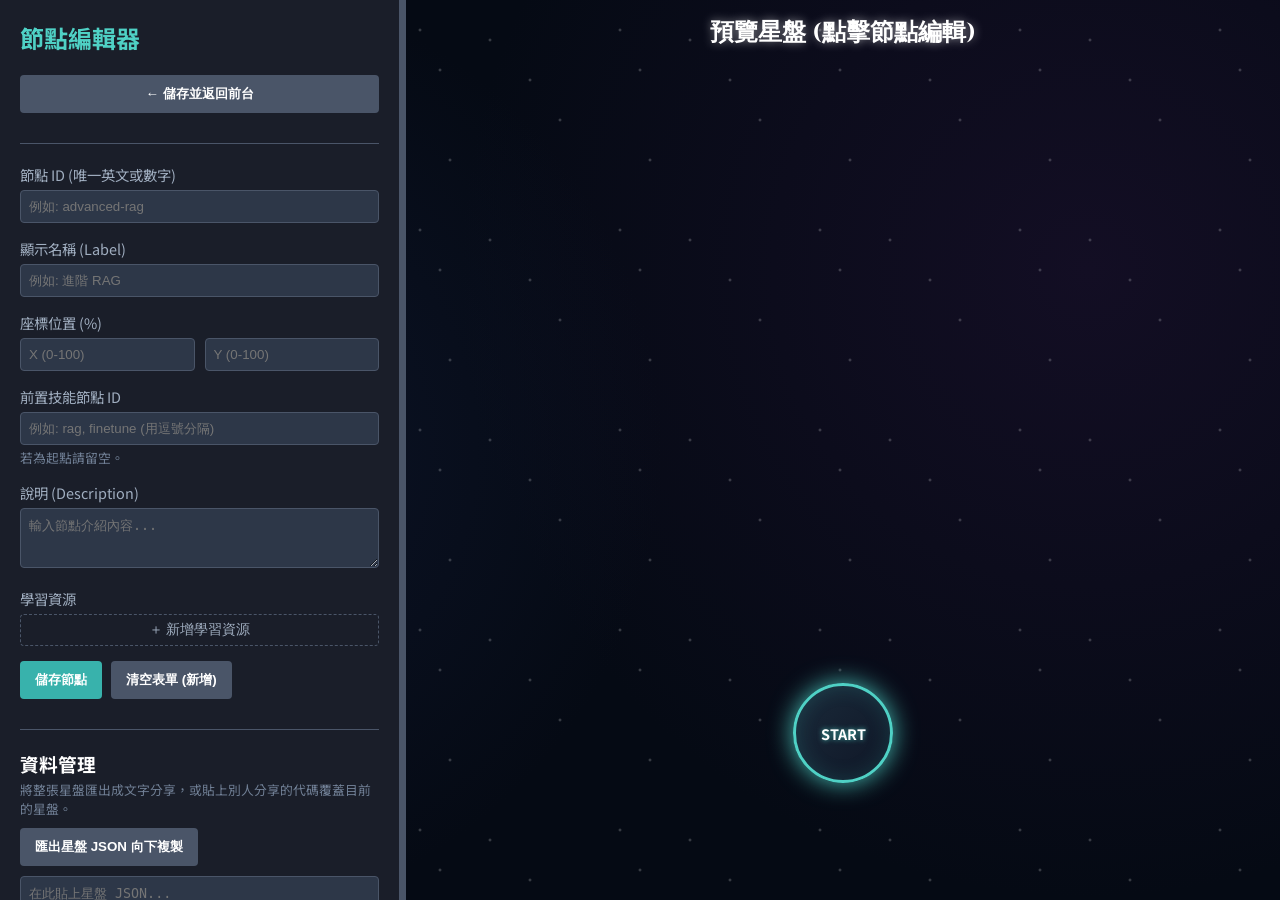
==== editor.html @ f5196e2c "Add files via upload" ====
<!DOCTYPE html>
<html lang="zh-TW">

<head>
    <meta charset="UTF-8">
    <meta name="viewport" content="width=device-width, initial-scale=1.0">
    <title>LLM 星盤編輯器</title>
    <!-- 引入與前台相同的樣式檔以保持預覽一致性 -->
    <link rel="stylesheet" href="styles.css">
    <link
        href="https://fonts.googleapis.com/css2?family=Cinzel:wght@600;800&family=Noto+Sans+TC:wght@400;700&display=swap"
        rel="stylesheet">
    <style>
        /* 編輯器覆蓋樣式與版面配置 */
        body {
            display: flex;
            flex-direction: row;
            /* 左右並排 */
            overflow: hidden;
        }

        #editor-sidebar {
            width: 400px;
            min-width: 280px;
            max-width: 700px;
            background: #1a1e29;
            border-right: 1px solid #4a5568;
            height: 100vh;
            padding: 20px;
            overflow-y: auto;
            position: relative;
            z-index: 100;
            flex-shrink: 0;
        }

        /* 拖曳調整側邊欄寬度的把手 */
        #resize-handle {
            width: 6px;
            cursor: col-resize;
            background: #4a5568;
            height: 100vh;
            flex-shrink: 0;
            transition: background 0.2s;
        }

        #resize-handle:hover,
        #resize-handle.active {
            background: var(--active-border);
        }

        #app {
            flex: 1;
            /* 佔滿剩餘空間 */
            position: relative;
        }

        h2 {
            margin-bottom: 20px;
            color: var(--active-border);
            font-size: 1.5rem;
        }

        .form-group {
            margin-bottom: 15px;
        }

        label {
            display: block;
            margin-bottom: 5px;
            color: #a0aec0;
            font-size: 0.9rem;
        }

        input[type="text"],
        input[type="number"],
        textarea {
            width: 100%;
            padding: 8px;
            background: #2d3748;
            border: 1px solid #4a5568;
            color: white;
            border-radius: 4px;
        }

        textarea {
            resize: vertical;
            min-height: 60px;
        }

        .btn {
            background: #38b2ac;
            color: white;
            border: none;
            padding: 10px 15px;
            cursor: pointer;
            border-radius: 4px;
            margin-right: 5px;
            margin-bottom: 10px;
            font-weight: bold;
        }

        .btn:hover {
            background: #4fd1c5;
        }

        .btn-danger {
            background: #e53e3e;
        }

        .btn-danger:hover {
            background: #fc8181;
        }

        .btn-secondary {
            background: #4a5568;
        }

        .btn-secondary:hover {
            background: #718096;
        }

        hr {
            border: 0;
            border-top: 1px solid #4a5568;
            margin: 20px 0;
        }

        .hint {
            font-size: 0.8rem;
            color: #718096;
            margin-top: 3px;
        }

        /* 讓預覽區的節點滑鼠游標都是指標，方便點擊 */
        #preview-container .node {
            cursor: pointer !important;
        }

        /* 被選取的節點強調顯示 */
        .node.selected {
            border-color: #f6e05e;
            box-shadow: 0 0 20px rgba(246, 224, 94, 0.8);
            transform: translate(-50%, -50%) scale(1.1);
            z-index: 10;
        }

        /* 學習資源輸入列樣式 */
        .resource-row {
            display: flex;
            gap: 5px;
            margin-bottom: 8px;
            align-items: center;
        }

        .resource-row input {
            flex: 1;
            padding: 6px;
            background: #2d3748;
            border: 1px solid #4a5568;
            color: white;
            border-radius: 4px;
            font-size: 0.85rem;
        }

        .resource-row .btn-remove-res {
            background: #e53e3e;
            color: white;
            border: none;
            width: 28px;
            height: 28px;
            border-radius: 4px;
            cursor: pointer;
            font-size: 1.1rem;
            line-height: 1;
            flex-shrink: 0;
        }

        .resource-row .btn-remove-res:hover {
            background: #fc8181;
        }

        #btn-add-res {
            background: none;
            border: 1px dashed #4a5568;
            color: #a0aec0;
            padding: 6px 12px;
            cursor: pointer;
            border-radius: 4px;
            font-size: 0.85rem;
            width: 100%;
        }

        #btn-add-res:hover {
            border-color: var(--active-border);
            color: var(--active-border);
        }
    </style>
</head>

<body>
    <!-- 左側面板：編輯器 -->
    <div id="editor-sidebar">
        <h2>節點編輯器</h2>
        <button class="btn btn-secondary" style="width:100%" onclick="window.location.href='index.html'">←
            儲存並返回前台</button>
        <hr>

        <form id="node-form">
            <div class="form-group">
                <label for="f-id">節點 ID (唯一英文或數字)</label>
                <input type="text" id="f-id" required placeholder="例如: advanced-rag">
            </div>
            <div class="form-group">
                <label for="f-label">顯示名稱 (Label)</label>
                <input type="text" id="f-label" required placeholder="例如: 進階 RAG">
            </div>
            <div class="form-group">
                <label>座標位置 (%)</label>
                <div style="display: flex; gap: 10px;">
                    <input type="number" id="f-x" placeholder="X (0-100)" min="0" max="100" required>
                    <input type="number" id="f-y" placeholder="Y (0-100)" min="0" max="100" required>
                </div>
            </div>
            <div class="form-group">
                <label for="f-req">前置技能節點 ID</label>
                <input type="text" id="f-req" placeholder="例如: rag, finetune (用逗號分隔)">
                <div class="hint">若為起點請留空。</div>
            </div>
            <div class="form-group">
                <label for="f-desc">說明 (Description)</label>
                <textarea id="f-desc" placeholder="輸入節點介紹內容..."></textarea>
            </div>
            <div class="form-group">
                <label>學習資源</label>
                <div id="resources-list">
                    <!-- 動態生成的資源輸入列會放在這裡 -->
                </div>
                <button type="button" id="btn-add-res">＋ 新增學習資源</button>
            </div>

            <button type="submit" class="btn" id="btn-save">儲存節點</button>
            <button type="button" class="btn btn-secondary" id="btn-clear">清空表單 (新增)</button>
            <button type="button" class="btn btn-danger" id="btn-delete" style="display:none;">刪除節點</button>

            <div id="action-msg" style="color: #4fd1c5; font-size: 0.9rem; margin-top: 10px;"></div>
        </form>

        <hr>
        <h3>資料管理</h3>
        <p class="hint" style="margin-bottom:10px;">將整張星盤匯出成文字分享，或貼上別人分享的代碼覆蓋目前的星盤。</p>
        <button class="btn btn-secondary" id="btn-export">匯出星盤 JSON 向下複製</button>
        <textarea id="io-area" rows="4" placeholder="在此貼上星盤 JSON..."></textarea>
        <button class="btn btn-secondary" id="btn-import">匯入 JSON (將覆蓋全部)</button>
        <button class="btn btn-danger" id="btn-reset" style="margin-top:10px;">重置還原為預設星盤</button>

    </div>

    <!-- 可拖曳的寬度調整把手 -->
    <div id="resize-handle"></div>

    <!-- 右側面板：預覽區 -->
    <div id="app">
        <h1 class="title" style="margin: 0; padding: 1rem 0; font-size: 1.5rem;">預覽星盤 (點擊節點編輯)</h1>
        <div id="tree-container" id="preview-container">
            <!-- SVG 畫布 -->
            <svg id="edges-container"></svg>
            <!-- 節點容器 -->
            <div id="nodes-container"></div>
        </div>
    </div>

    <script src="editor.js"></script>
    <script>
        // === 側邊欄寬度拖曳調整 ===
        const resizeHandle = document.getElementById('resize-handle');
        const sidebar = document.getElementById('editor-sidebar');
        let isResizing = false;

        resizeHandle.addEventListener('mousedown', (e) => {
            isResizing = true;
            resizeHandle.classList.add('active');
            document.body.style.cursor = 'col-resize';
            document.body.style.userSelect = 'none';
            e.preventDefault();
        });

        document.addEventListener('mousemove', (e) => {
            if (!isResizing) return;
            let newWidth = e.clientX;
            // 限制最小與最大寬度
            newWidth = Math.max(280, Math.min(700, newWidth));
            sidebar.style.width = `${newWidth}px`;
        });

        document.addEventListener('mouseup', () => {
            if (isResizing) {
                isResizing = false;
                resizeHandle.classList.remove('active');
                document.body.style.cursor = '';
                document.body.style.userSelect = '';
            }
        });
    </script>
---- styles.css ----
:root {
    --bg-color: #050a14;
    --node-bg: #1a1e29;
    --node-border: #4a5568;
    --node-text: #a0aec0;

    --unlocked-border: #38b2ac;
    --unlocked-text: #e2e8f0;
    --unlocked-glow: rgba(56, 178, 172, 0.6);

    --active-border: #4fd1c5;
    --active-text: #ffffff;
    --active-glow: rgba(79, 209, 197, 0.9);

    --edge-color: #2d3748;
    --edge-active: #38b2ac;
    --edge-glow: drop-shadow(0 0 5px rgba(56, 178, 172, 0.8));
}

* {
    box-sizing: border-box;
    margin: 0;
    padding: 0;
}

body {
    background-color: var(--bg-color);
    /* 簡化版星空背景漸層 */
    background-image:
        radial-gradient(circle at 15% 50%, rgba(20, 30, 60, 0.5) 0%, transparent 40%),
        radial-gradient(circle at 85% 30%, rgba(40, 20, 60, 0.4) 0%, transparent 50%);
    color: white;
    font-family: 'Noto Sans TC', sans-serif;
    min-height: 100vh;
    overflow: hidden;
    position: relative;
    display: flex;
    flex-direction: column;
}

/* 簡單的星星點綴 */
body::before {
    content: '';
    position: absolute;
    top: 0;
    left: 0;
    right: 0;
    bottom: 0;
    background-image:
        radial-gradient(2px 2px at 20px 30px, #ffffff, rgba(0, 0, 0, 0)),
        radial-gradient(2px 2px at 40px 70px, #ffffff, rgba(0, 0, 0, 0)),
        radial-gradient(2px 2px at 50px 160px, #ffffff, rgba(0, 0, 0, 0)),
        radial-gradient(2px 2px at 90px 40px, #ffffff, rgba(0, 0, 0, 0)),
        radial-gradient(2px 2px at 130px 80px, #ffffff, rgba(0, 0, 0, 0)),
        radial-gradient(2px 2px at 160px 120px, #ffffff, rgba(0, 0, 0, 0));
    background-repeat: repeat;
    background-size: 200px 200px;
    opacity: 0.3;
    pointer-events: none;
    z-index: 0;
}

.title {
    font-family: 'Cinzel', serif;
    text-align: center;
    padding: 2rem 0;
    font-size: 2.5rem;
    text-shadow: 0 0 10px rgba(255, 255, 255, 0.5);
    z-index: 10;
    position: relative;
    pointer-events: none;
}

#app {
    flex: 1;
    display: flex;
    flex-direction: column;
    z-index: 1;
}

#tree-container {
    flex: 1;
    position: relative;
    width: 100%;
    /* 設定一個虛擬的畫布大小，方便絕對定位 */
    max-width: 1200px;
    margin: 0 auto;
    overflow: visible;
    cursor: grab;
}

#tree-container.panning {
    cursor: grabbing;
}

#edges-container {
    position: absolute;
    top: 0;
    left: 0;
    width: 100%;
    height: 100%;
    pointer-events: none;
    /* 讓點擊穿透線條 */
    z-index: 1;
}

#nodes-container {
    position: absolute;
    top: 0;
    left: 0;
    width: 100%;
    height: 100%;
    z-index: 2;
}

/* === Node Styles === */
.node {
    position: absolute;
    transform: translate(-50%, -50%);
    /* 以中心點定位 */
    width: 100px;
    height: 100px;
    border-radius: 50%;
    background: var(--node-bg);
    border: 3px solid var(--node-border);
    display: flex;
    justify-content: center;
    align-items: center;
    text-align: center;
    color: var(--node-text);
    font-weight: bold;
    font-size: 0.9rem;
    cursor: not-allowed;
    transition: all 0.4s cubic-bezier(0.175, 0.885, 0.32, 1.275);
    user-select: none;
    padding: 10px;
    box-shadow: inset 0 0 15px rgba(0, 0, 0, 0.8), 0 5px 15px rgba(0, 0, 0, 0.5);
}

/* Hover on locked node */
.node:hover {
    filter: brightness(1.2);
}

/* Node that can be unlocked */
.node.unlockable {
    cursor: pointer;
    border-color: var(--unlocked-border);
    color: var(--unlocked-text);
    box-shadow: inset 0 0 15px rgba(0, 0, 0, 0.8), 0 0 15px var(--unlocked-glow);
    animation: pulse 2s infinite alternate;
}

/* Node that is unlocked/active */
.node.active {
    cursor: pointer;
    background: linear-gradient(135deg, #1a2a3a 0%, #0f1626 100%);
    border-color: var(--active-border);
    color: var(--active-text);
    box-shadow: inset 0 0 20px rgba(56, 178, 172, 0.2), 0 0 25px var(--active-glow);
    text-shadow: 0 0 5px var(--active-glow);
}

.node.active:hover {
    transform: translate(-50%, -50%) scale(1.05);
}

@keyframes pulse {
    0% {
        box-shadow: inset 0 0 15px rgba(0, 0, 0, 0.8), 0 0 5px var(--unlocked-glow);
    }

    100% {
        box-shadow: inset 0 0 15px rgba(0, 0, 0, 0.8), 0 0 20px var(--unlocked-glow);
    }
}

/* === Edge Styles === */
.edge {
    stroke: var(--edge-color);
    stroke-width: 4;
    transition: all 0.5s ease;
}

.edge.active {
    stroke: var(--edge-active);
    filter: var(--edge-glow);
    stroke-width: 6;
}

/* === Nav Bar Styles === */
.nav-bar {
    position: absolute;
    top: 20px;
    right: 20px;
    z-index: 100;
    display: flex;
    gap: 8px;
}

.nav-link {
    color: var(--unlocked-text);
    text-decoration: none;
    border: 1px solid var(--unlocked-border);
    padding: 8px 16px;
    border-radius: 4px;
    font-size: 0.9rem;
    font-family: 'Noto Sans TC', sans-serif;
    cursor: pointer;
    transition: all 0.3s;
    background: rgba(26, 30, 41, 0.8);
}

.nav-link:hover {
    background: var(--unlocked-glow);
    color: white;
}

/* === Tooltip Styles === */
.tooltip {
    position: absolute;
    background: rgba(15, 22, 38, 0.95);
    border: 1px solid var(--unlocked-border);
    border-radius: 8px;
    padding: 15px;
    width: 280px;
    color: var(--unlocked-text);
    z-index: 100;
    pointer-events: auto;
    /* 允許點擊裡面的連結 */
    box-shadow: 0 4px 20px rgba(0, 0, 0, 0.8), 0 0 15px rgba(56, 178, 172, 0.3);
    transition: opacity 0.2s, transform 0.2s;
    backdrop-filter: blur(5px);
}

.tooltip.hidden {
    opacity: 0;
    pointer-events: none;
    transform: translateY(10px);
}

.tooltip h3 {
    color: var(--active-text);
    margin-bottom: 8px;
    font-size: 1.2rem;
    border-bottom: 1px solid #2d3748;
    padding-bottom: 5px;
}

.tooltip p {
    font-size: 0.9rem;
    line-height: 1.4;
    margin-bottom: 12px;
    color: #cbd5e0;
}

.tooltip-resources h4 {
    font-size: 0.85rem;
    color: #a0aec0;
    margin-bottom: 5px;
}

.tooltip-resources ul {
    list-style: none;
    padding-left: 0;
}

.tooltip-resources li {
    margin-bottom: 4px;
}

.tooltip-resources a {
    color: var(--active-border);
    text-decoration: none;
    font-size: 0.85rem;
}

.tooltip-resources a:hover {
    text-decoration: underline;
    color: var(--active-text);
}

/* === Editor Dragging State === */
.node.dragging {
    transition: none !important;
    cursor: grabbing !important;
    pointer-events: none !important;
    z-index: 1000 !important;
}
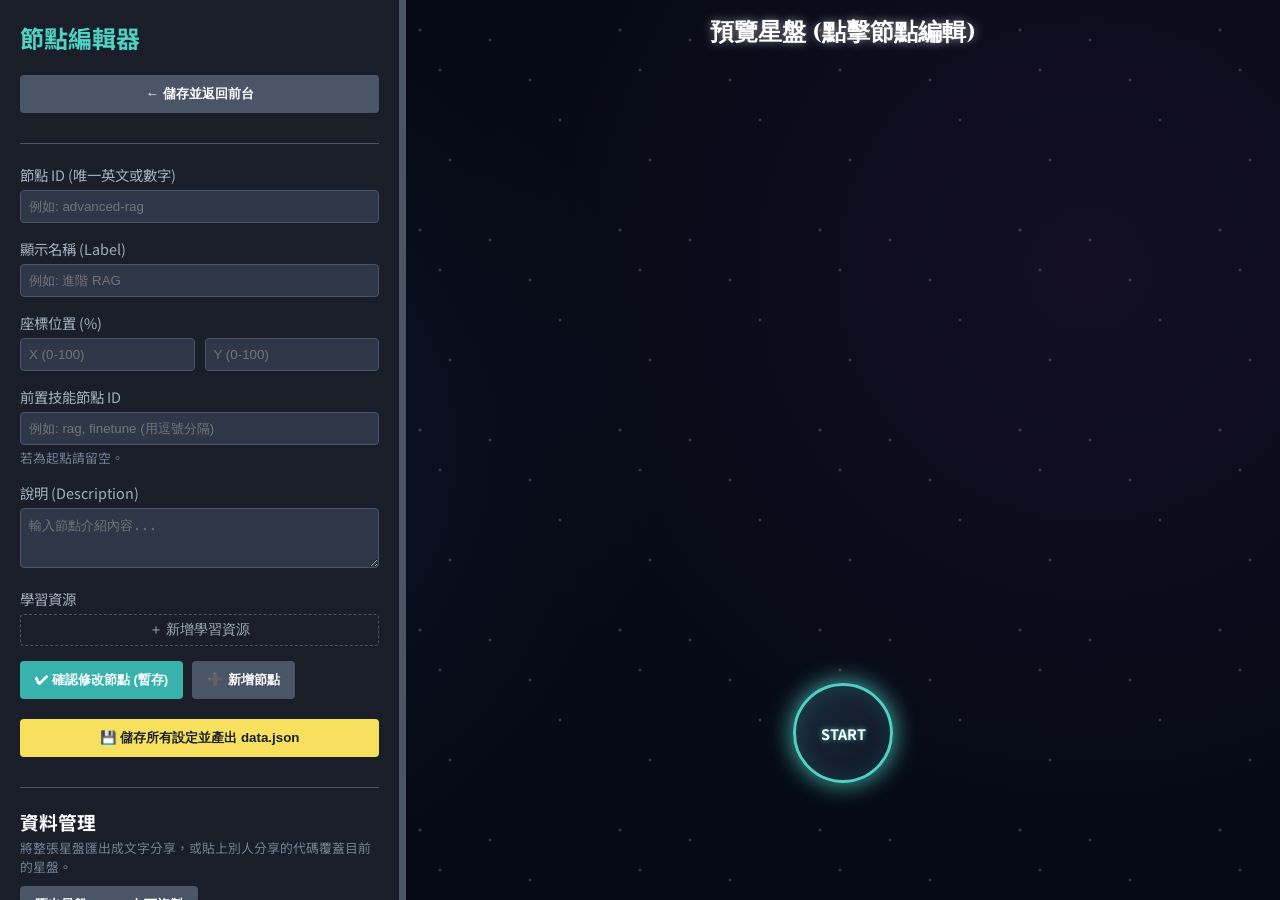
==== commit 9b1eee75: "Add files via upload" ====
--- a/editor.html
+++ b/editor.html
@@ -238,9 +238,12 @@
                 <button type="button" id="btn-add-res">＋ 新增學習資源</button>
             </div>
 
-            <button type="submit" class="btn" id="btn-save">儲存節點</button>
-            <button type="button" class="btn btn-secondary" id="btn-clear">清空表單 (新增)</button>
+            <button type="submit" class="btn" id="btn-save">✔ 確認修改節點 (暫存)</button>
+            <button type="button" class="btn btn-secondary" id="btn-add-node">➕ 新增節點</button>
             <button type="button" class="btn btn-danger" id="btn-delete" style="display:none;">刪除節點</button>
+            <div style="margin-top: 10px;">
+                <button type="button" class="btn" id="btn-download-json" style="background:#f6e05e; color:#1a202c; width:100%;">💾 儲存所有設定並產出 data.json</button>
+            </div>
 
             <div id="action-msg" style="color: #4fd1c5; font-size: 0.9rem; margin-top: 10px;"></div>
         </form>
